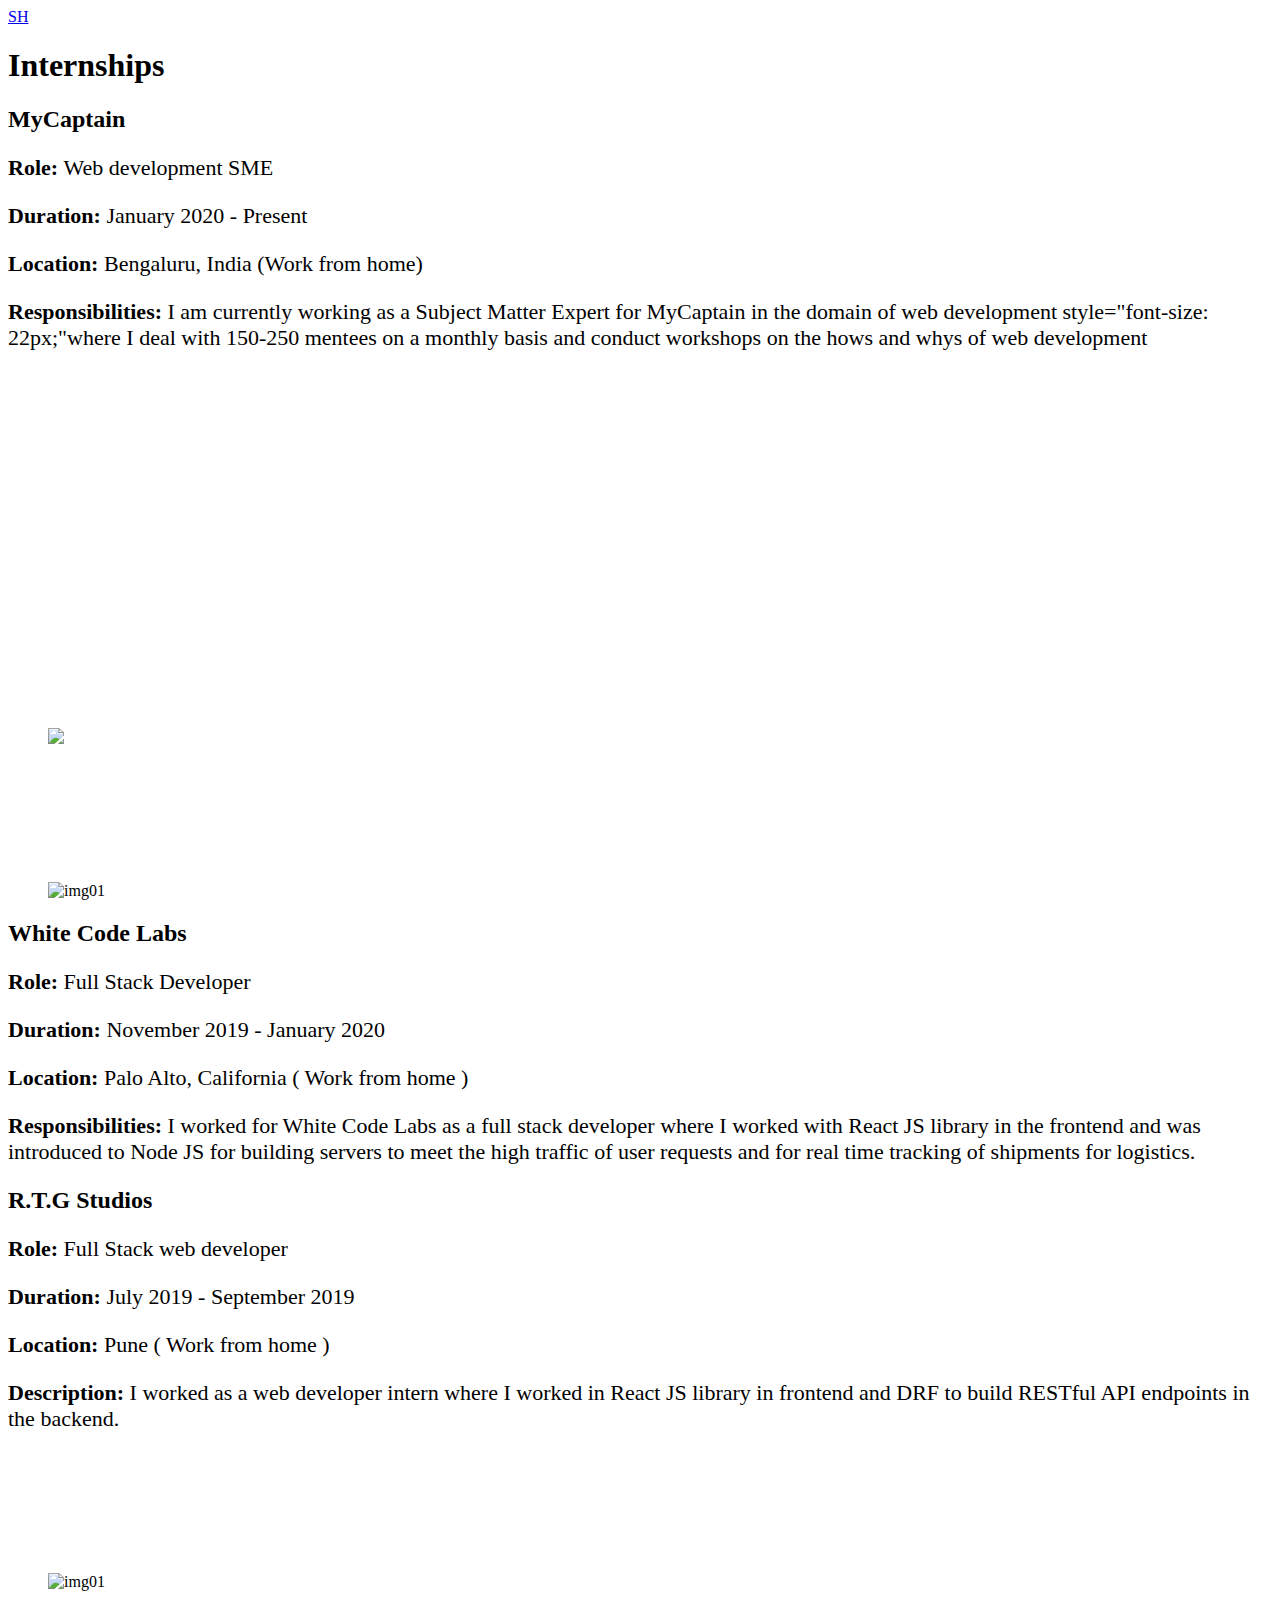
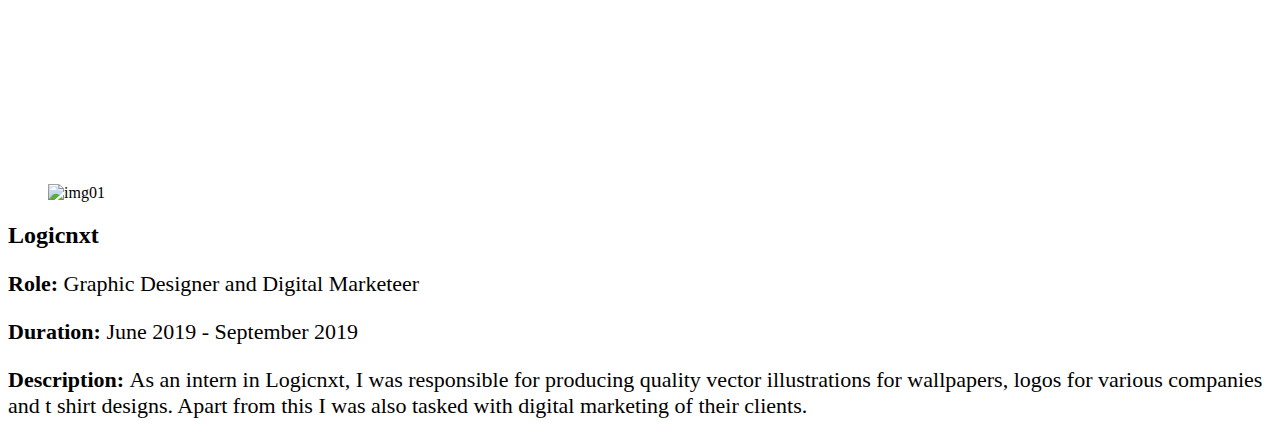
==== views/internships.html @ 4e719bbc "fix: internships text" ====
<!DOCTYPE html>
<html lang="en" class="no-js">

<head>
    <meta charset="UTF-8" />
    <meta http-equiv="X-UA-Compatible" content="IE=edge,chrome=1">
    <meta name="viewport" content="width=device-width, initial-scale=1.0">
    <title>Swarup Hegde : Internships</title>
    <meta name="description" content="Blueprint: On Scroll Effect Layout" />
    <meta name="keywords" content="on scroll, effect, slide in, layout, template, transition, javascript" />
    <link href="https://fonts.googleapis.com/css2?family=Josefin+Sans&display=swap" rel="stylesheet">
    <meta name="author" content="Codrops" />
    <link rel="shortcut icon" href="../favicon.ico">
    <link rel="stylesheet" type="text/css" href="../internships/demo.css" />
    <link rel="stylesheet" type="text/css" href="../internships/component.css" />
    <script src="../internships/modernizr.custom.js"></script>

    <script type="text/javascript">
        var _gaq = _gaq || [];
        _gaq.push(['_setAccount', 'UA-7243260-2']);
        _gaq.push(['_trackPageview']);
        (function () {
            var ga = document.createElement('script'); ga.type = 'text/javascript'; ga.async = true;
            ga.src = ('https:' == document.location.protocol ? 'https://ssl' : 'http://www') + '.google-analytics.com/ga.js';
            var s = document.getElementsByTagName('script')[0]; s.parentNode.insertBefore(ga, s);
        })();
    </script>

</head>

<body>
    <div class="container">
        <header class="clearfix">
            <span><a href="../index.html">SH</a></span>
            <h1>Internships</h1>
            <nav>
                <a href="about-me.html" class="bp-icon bp-icon-prev" data-info="Previous: About "></a>
                <a href="projects.html" class="bp-icon bp-icon-next" data-info="Next: Project"></a>
            </nav>
        </header>
        <div id="cbp-so-scroller" class="cbp-so-scroller">
            <section class="cbp-so-section">
                <article class="cbp-so-side cbp-so-side-left">
                    <h2 class="mycaptain">MyCaptain</h2>
                    <div>
                        <p style="font-size: 22px;"><strong>Role: </strong> Web development SME</p>
                    <p style="font-size: 22px;"><strong>Duration: </strong>January 2020 - Present</p>
                    <p style="font-size: 22px;"><strong>Location: </strong>Bengaluru, India (Work from home)</p>
                    <p style="font-size: 22px;"><strong>Responsibilities: </strong>
                        I am currently working as a Subject Matter Expert for MyCaptain in the domain of
                        web development  style="font-size: 22px;"where I deal with 150-250 mentees on a monthly basis and conduct workshops on
                        the
                        hows and whys of web development </p>
                    </div>
                </article>
                <figure class="cbp-so-side cbp-so-side-right">
                    <img style="margin-top: 30%;"
                        src="https://www.mycaptain.in/assets/static/brand-logo.c238156.2ad089d9334745d2d3c367eaa45263ba.png">
                </figure>
            </section>
            <section class="cbp-so-section">
                <figure class="cbp-so-side cbp-so-side-left">
                    <img style="margin-top: 10%;"
                        src="https://crypto.jobs/storage/company-logos/LnXqc5DDYB2dCfkYuG19ijPNHtLdRj2O6FSY5J5Y.png"
                        alt="img01">
                </figure>
                <article class="cbp-so-side cbp-so-side-right">
                    <h2>White Code Labs</h2>
                    <p style="font-size: 22px;"><strong>Role: </strong>Full Stack Developer</p>
                    <p style="font-size: 22px;"><strong>Duration: </strong>November 2019 - January 2020</p>
                    <p style="font-size: 22px;"><strong>Location: </strong>Palo Alto, California ( Work from home )</p>
                    <p style="font-size: 22px;"><strong>Responsibilities: </strong>
                        I worked for White Code Labs as a full stack developer where I worked with React JS library in
                        the frontend
                        and was introduced to Node JS for building servers to meet the high traffic of user requests and
                        for
                        real time tracking of shipments for logistics. </p>
                </article>
            </section>
            <section class="cbp-so-section">
                <article class="cbp-so-side cbp-so-side-left">
                    <h2>R.T.G Studios</h2>
                    <p style="font-size: 22px;"><strong>Role: </strong>Full Stack web developer</p>
                    <p style="font-size: 22px;"><strong>Duration: </strong>July 2019 - September 2019</p>
                    <p style="font-size: 22px;"><strong>Location: </strong>Pune ( Work from home )</p>
                    <p style="font-size: 22px;"><strong>Description: </strong>
                        I worked as a web developer intern where I worked in React JS library in frontend and DRF to
                        build RESTful API endpoints
                        in the backend. </p>
                </article>
                <figure class="cbp-so-side cbp-so-side-right">
                    <img style="margin-top: 10%;" src="https://img.findmysoft.com/ico/133742.png" alt="img01">
                </figure>
            </section>
            <section class="cbp-so-section">
                <figure class="cbp-so-side cbp-so-side-left">
                    <img style="width: 100%; margin-top: 15%;"
                        src="http://www.logicnxt.com/wp-content/uploads/2019/06/logo-12.png" alt="img01">
                </figure>
                <article class="cbp-so-side cbp-so-side-right">
                    <h2>Logicnxt</h2>
                    <p style="font-size: 22px;"><strong>Role: </strong>Graphic Designer and Digital Marketeer</p>
                    <p style="font-size: 22px;"><strong>Duration: </strong>June 2019 - September 2019</p>
                    <p style="font-size: 22px;"><strong>Description: </strong>
                        As an intern in Logicnxt, I was responsible for producing quality vector illustrations for
                        wallpapers, logos for
                        various companies and t shirt designs. Apart from this I was also tasked with digital marketing
                        of their clients. </p>
                </article>
            </section>

        </div>
    </div>
    <script src="../internships/classie.js"></script>
    <script src="../internships/cbpScroller.js"></script>
    <script>
        new cbpScroller(document.getElementById('cbp-so-scroller'));
    </script>
    <!-- For the demo ad only -->
    <script src="//tympanus.net/codrops/adpacks/demoad.js"></script>
</body>

</html>
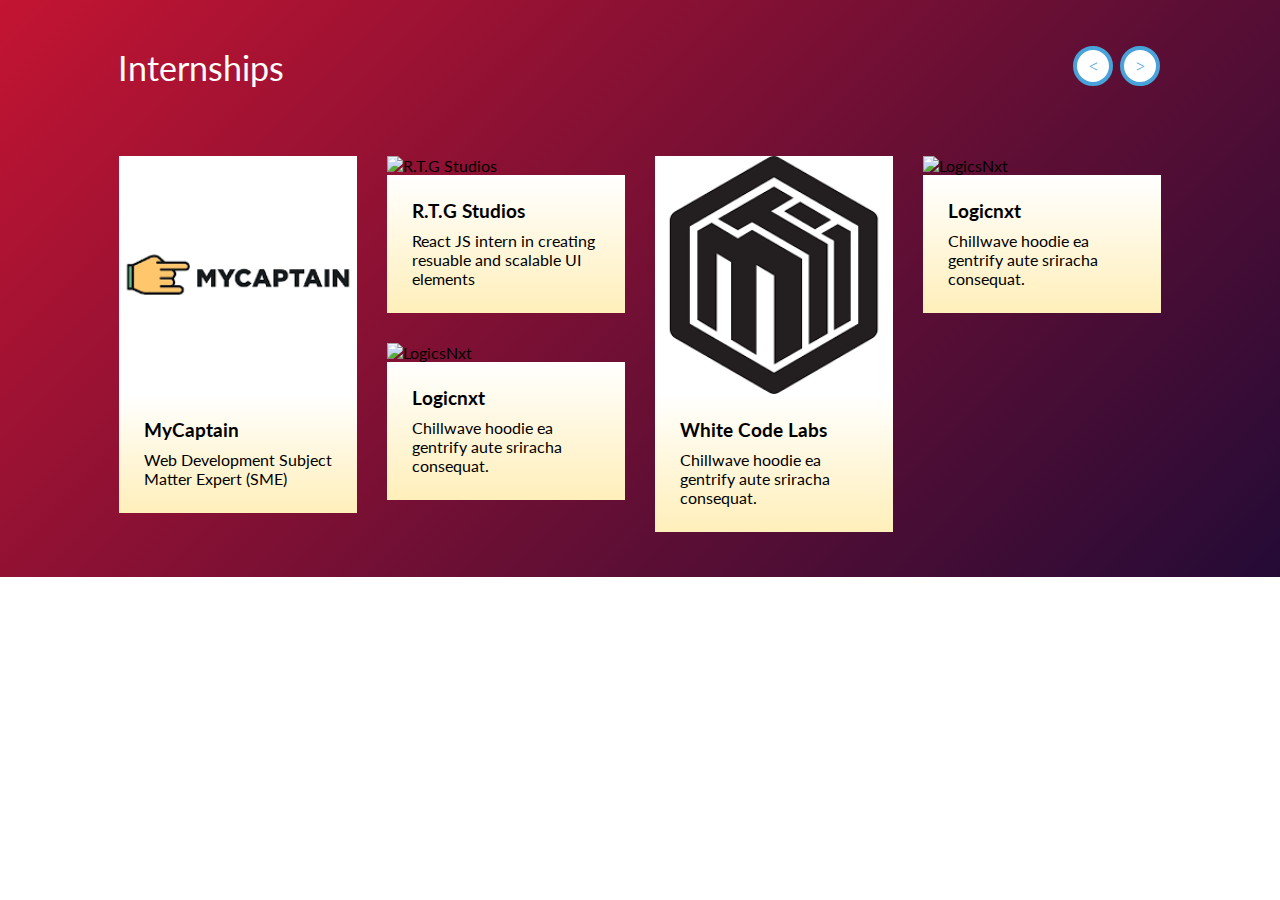
==== commit 24a379a1: "fix: about me and internships section" ====
--- a/views/internships.html
+++ b/views/internships.html
@@ -1,123 +1,141 @@
 <!DOCTYPE html>
 <html lang="en" class="no-js">
+	<head>
+		<meta charset="UTF-8" />
+		<meta http-equiv="X-UA-Compatible" content="IE=edge,chrome=1"> 
+		<meta name="viewport" content="width=device-width, initial-scale=1.0"> 
+		<title>SH: Internships</title>
+		<link rel="shortcut icon" href="../favicon.ico">
+		<link rel="stylesheet" type="text/css" href="../internships/demo.css" />
+		<link rel="stylesheet" type="text/css" href="../internships/component.css" />
+		<script src="../internships/modernizr.custom.js"></script>
 
-<head>
-    <meta charset="UTF-8" />
-    <meta http-equiv="X-UA-Compatible" content="IE=edge,chrome=1">
-    <meta name="viewport" content="width=device-width, initial-scale=1.0">
-    <title>Swarup Hegde : Internships</title>
-    <meta name="description" content="Blueprint: On Scroll Effect Layout" />
-    <meta name="keywords" content="on scroll, effect, slide in, layout, template, transition, javascript" />
-    <link href="https://fonts.googleapis.com/css2?family=Josefin+Sans&display=swap" rel="stylesheet">
-    <meta name="author" content="Codrops" />
-    <link rel="shortcut icon" href="../favicon.ico">
-    <link rel="stylesheet" type="text/css" href="../internships/demo.css" />
-    <link rel="stylesheet" type="text/css" href="../internships/component.css" />
-    <script src="../internships/modernizr.custom.js"></script>
+<script type="text/javascript">
+var _gaq = _gaq || [];
+_gaq.push(['_setAccount', 'UA-7243260-2']);
+_gaq.push(['_trackPageview']);
+(function() {
+var ga = document.createElement('script'); ga.type = 'text/javascript'; ga.async = true;
+ga.src = ('https:' == document.location.protocol ? 'https://ssl' : 'http://www') + '.google-analytics.com/ga.js';
+var s = document.getElementsByTagName('script')[0]; s.parentNode.insertBefore(ga, s);
+})();
+</script>
 
-    <script type="text/javascript">
-        var _gaq = _gaq || [];
-        _gaq.push(['_setAccount', 'UA-7243260-2']);
-        _gaq.push(['_trackPageview']);
-        (function () {
-            var ga = document.createElement('script'); ga.type = 'text/javascript'; ga.async = true;
-            ga.src = ('https:' == document.location.protocol ? 'https://ssl' : 'http://www') + '.google-analytics.com/ga.js';
-            var s = document.getElementsByTagName('script')[0]; s.parentNode.insertBefore(ga, s);
-        })();
-    </script>
+	</head>
+	<body>
+		<div class="container">
+			<header class="clearfix">
+				<h1 style="color: white">Internships</h1>
+				<nav>
+					<a href="./about-me.html" class="bp-icon bp-icon-prev" data-info="About Me"><span>About Me</span></a>
+					<a href="./projects.html" class="bp-icon bp-icon-next" data-info="Projects"><span>Projects</span></a>
+				</nav>
+			</header>
+			<div id="grid-gallery" class="grid-gallery">
+				<section class="grid-wrap">
+					<ul class="grid">
+						<li class="grid-sizer"></li><!-- for Masonry column width -->
+						<li>
+							<figure>
+								<img src="[data-uri]" alt="MyCaptain"/>
+								<figcaption style="background-image: linear-gradient(to top, #FFEFBA, white);"><h3>MyCaptain</h3><p>Web Development Subject Matter Expert (SME)</p></figcaption>
+							</figure>
+                        </li>
+                        <li>
+							<figure>
+								<img src="https://encrypted-tbn0.gstatic.com/images?q=tbn%3AANd9GcTGKQGX0Q3_GBK0COrybAI3duScpeXKUE-Naw&usqp=CAU" alt="R.T.G Studios"/>
+								<figcaption style="background-image: linear-gradient(to top, #FFEFBA, white);"><h3>R.T.G Studios</h3><p>React JS intern in creating resuable and scalable UI elements</p></figcaption>
+							</figure>
+                        </li>
+                        <li>
+							<figure>
+								<img src="[data-uri]" alt="White Code Labs"/>
+								<figcaption style="background-image: linear-gradient(to top, #FFEFBA, white);"><h3>White Code Labs</h3><p>Chillwave hoodie ea gentrify aute sriracha consequat.</p></figcaption>
+							</figure>
+                        </li>
+                        <li>
+							<figure>
+								<img src="https://encrypted-tbn0.gstatic.com/images?q=tbn%3AANd9GcR_j6pD2hvaNRo3dSZSZfoQ8bU8GZWiejlf4w&usqp=CAU" alt="LogicsNxt"/>
+								<figcaption style="background-image: linear-gradient(to top, #FFEFBA, white);"><h3>Logicnxt</h3><p>Chillwave hoodie ea gentrify aute sriracha consequat.</p></figcaption>
+							</figure>
+						</li>
+						<li>
+							<figure>
+								<img src="https://encrypted-tbn0.gstatic.com/images?q=tbn%3AANd9GcR_j6pD2hvaNRo3dSZSZfoQ8bU8GZWiejlf4w&usqp=CAU" alt="LogicsNxt"/>
+								<figcaption style="background-image: linear-gradient(to top, #FFEFBA, white);"><h3>Logicnxt</h3><p>Chillwave hoodie ea gentrify aute sriracha consequat.</p></figcaption>
+							</figure>
+                        </li>
+                       
+					</ul>
+				</section><!-- // grid-wrap -->
+				<section class="slideshow">
+					<ul>
+						<li>
+							<figure>
+								<figcaption>
+									<h3>MyCaptain - The Climber</h3>
+									<p>January 2020 - <br>Having mentored over 1000 mentees in the past 5 months, the internship has provided me, other than precise insight in the domain 
+									of web development, the ability to work under pressure, interact with people of all temperaments and take critical decisions on the fly while delivering
+								to the best of my abilities. </p>
+								</figcaption>
+								<img src="https://www.mycaptain.in/assets/static/brand-logo.c238156.2ad089d9334745d2d3c367eaa45263ba.png" alt="img01"/>
+							</figure>
+						</li>
+						<li>
+							<figure>
+								<figcaption>
+									<h3>R.T.G Studios</h3>
+									<p>Kale chips lomo biodiesel stumptown Godard Tumblr, mustache sriracha tattooed cray aute slow-carb placeat delectus. Letterpress asymmetrical fanny pack art party est pour-over skateboard anim quis, ullamco craft beer.</p>
+								</figcaption>
+								<img src="https://rtgstudios.in/blog/wp-content/uploads/2018/02/yu.png" alt="img01"/>
+							</figure>
+                        </li>
+                        <li>
+							<figure>
+								<figcaption>
+									<h3>White Code Labs</h3>
+									<p>Kale chips lomo biodiesel stumptown Godard Tumblr, mustache sriracha tattooed cray aute slow-carb placeat delectus. Letterpress asymmetrical fanny pack art party est pour-over skateboard anim quis, ullamco craft beer.</p>
+								</figcaption>
+								<img src="https://i.pinimg.com/originals/b0/24/66/b0246605439253984195439ed232feb1.png" alt="img01"/>
+							</figure>
+                        </li>
+                        <li>
+							<figure>
+								<figcaption>
+									<h3>Logicnxt</h3>
+									<p>Kale chips lomo biodiesel stumptown Godard Tumblr, mustache sriracha tattooed cray aute slow-carb placeat delectus. Letterpress asymmetrical fanny pack art party est pour-over skateboard anim quis, ullamco craft beer.</p>
+								</figcaption>
+								<img src="https://lh3.googleusercontent.com/proxy/_Y6f367LA-ZkoxuQLV-JdzNLCl16OE25Hs7AwoVH6bK3xvGMSNoPMyKV8IO1efuwcQz6BidtPGcsdlF1Djdp9VujZ4X6q0GMnax1_ZFP5RwrcrXwAso" alt="img01"/>
+							</figure>
+						</li>
+						<li>
+							<figure>
+								<figcaption>
+									<h3>Logicnxt</h3>
+									<p>Kale chips lomo biodiesel stumptown Godard Tumblr, mustache sriracha tattooed cray aute slow-carb placeat delectus. Letterpress asymmetrical fanny pack art party est pour-over skateboard anim quis, ullamco craft beer.</p>
+								</figcaption>
+								<img src="https://lh3.googleusercontent.com/proxy/_Y6f367LA-ZkoxuQLV-JdzNLCl16OE25Hs7AwoVH6bK3xvGMSNoPMyKV8IO1efuwcQz6BidtPGcsdlF1Djdp9VujZ4X6q0GMnax1_ZFP5RwrcrXwAso" alt="img01"/>
+							</figure>
+                        </li>
+					</ul>
+					<nav>
+						<span class="icon nav-prev"></span>
+						<span class="icon nav-next"></span>
+						<span class="icon nav-close"></span>
+					</nav>
+					<div class="info-keys icon">Navigate with arrow keys</div>
+				</section><!-- // slideshow -->
+			</div><!-- // grid-gallery -->
+		</div>
+		<script src="../internships/imagesloaded.pkgd.min.js"></script>
+		<script src="../internships/masonry.pkgd.min.js"></script>
+		<script src="../internships/classie.js"></script>
+		<script src="../internships/cbpGridGallery.js"></script>
+		<script>
+			new CBPGridGallery( document.getElementById( 'grid-gallery' ) );
+		</script>
+		<!-- For the demo ad only -->   
+<script src="//tympanus.net/codrops/adpacks/demoad.js"></script>
 
-</head>
-
-<body>
-    <div class="container">
-        <header class="clearfix">
-            <span><a href="../index.html">SH</a></span>
-            <h1>Internships</h1>
-            <nav>
-                <a href="about-me.html" class="bp-icon bp-icon-prev" data-info="Previous: About "></a>
-                <a href="projects.html" class="bp-icon bp-icon-next" data-info="Next: Project"></a>
-            </nav>
-        </header>
-        <div id="cbp-so-scroller" class="cbp-so-scroller">
-            <section class="cbp-so-section">
-                <article class="cbp-so-side cbp-so-side-left">
-                    <h2 class="mycaptain">MyCaptain</h2>
-                    <div>
-                        <p style="font-size: 22px;"><strong>Role: </strong> Web development SME</p>
-                    <p style="font-size: 22px;"><strong>Duration: </strong>January 2020 - Present</p>
-                    <p style="font-size: 22px;"><strong>Location: </strong>Bengaluru, India (Work from home)</p>
-                    <p style="font-size: 22px;"><strong>Responsibilities: </strong>
-                        I am currently working as a Subject Matter Expert for MyCaptain in the domain of
-                        web development  style="font-size: 22px;"where I deal with 150-250 mentees on a monthly basis and conduct workshops on
-                        the
-                        hows and whys of web development </p>
-                    </div>
-                </article>
-                <figure class="cbp-so-side cbp-so-side-right">
-                    <img style="margin-top: 30%;"
-                        src="https://www.mycaptain.in/assets/static/brand-logo.c238156.2ad089d9334745d2d3c367eaa45263ba.png">
-                </figure>
-            </section>
-            <section class="cbp-so-section">
-                <figure class="cbp-so-side cbp-so-side-left">
-                    <img style="margin-top: 10%;"
-                        src="https://crypto.jobs/storage/company-logos/LnXqc5DDYB2dCfkYuG19ijPNHtLdRj2O6FSY5J5Y.png"
-                        alt="img01">
-                </figure>
-                <article class="cbp-so-side cbp-so-side-right">
-                    <h2>White Code Labs</h2>
-                    <p style="font-size: 22px;"><strong>Role: </strong>Full Stack Developer</p>
-                    <p style="font-size: 22px;"><strong>Duration: </strong>November 2019 - January 2020</p>
-                    <p style="font-size: 22px;"><strong>Location: </strong>Palo Alto, California ( Work from home )</p>
-                    <p style="font-size: 22px;"><strong>Responsibilities: </strong>
-                        I worked for White Code Labs as a full stack developer where I worked with React JS library in
-                        the frontend
-                        and was introduced to Node JS for building servers to meet the high traffic of user requests and
-                        for
-                        real time tracking of shipments for logistics. </p>
-                </article>
-            </section>
-            <section class="cbp-so-section">
-                <article class="cbp-so-side cbp-so-side-left">
-                    <h2>R.T.G Studios</h2>
-                    <p style="font-size: 22px;"><strong>Role: </strong>Full Stack web developer</p>
-                    <p style="font-size: 22px;"><strong>Duration: </strong>July 2019 - September 2019</p>
-                    <p style="font-size: 22px;"><strong>Location: </strong>Pune ( Work from home )</p>
-                    <p style="font-size: 22px;"><strong>Description: </strong>
-                        I worked as a web developer intern where I worked in React JS library in frontend and DRF to
-                        build RESTful API endpoints
-                        in the backend. </p>
-                </article>
-                <figure class="cbp-so-side cbp-so-side-right">
-                    <img style="margin-top: 10%;" src="https://img.findmysoft.com/ico/133742.png" alt="img01">
-                </figure>
-            </section>
-            <section class="cbp-so-section">
-                <figure class="cbp-so-side cbp-so-side-left">
-                    <img style="width: 100%; margin-top: 15%;"
-                        src="http://www.logicnxt.com/wp-content/uploads/2019/06/logo-12.png" alt="img01">
-                </figure>
-                <article class="cbp-so-side cbp-so-side-right">
-                    <h2>Logicnxt</h2>
-                    <p style="font-size: 22px;"><strong>Role: </strong>Graphic Designer and Digital Marketeer</p>
-                    <p style="font-size: 22px;"><strong>Duration: </strong>June 2019 - September 2019</p>
-                    <p style="font-size: 22px;"><strong>Description: </strong>
-                        As an intern in Logicnxt, I was responsible for producing quality vector illustrations for
-                        wallpapers, logos for
-                        various companies and t shirt designs. Apart from this I was also tasked with digital marketing
-                        of their clients. </p>
-                </article>
-            </section>
-
-        </div>
-    </div>
-    <script src="../internships/classie.js"></script>
-    <script src="../internships/cbpScroller.js"></script>
-    <script>
-        new cbpScroller(document.getElementById('cbp-so-scroller'));
-    </script>
-    <!-- For the demo ad only -->
-    <script src="//tympanus.net/codrops/adpacks/demoad.js"></script>
-</body>
-
-</html>+	</body>
+</html>
--- a/internships/demo.css
+++ b/internships/demo.css
@@ -0,0 +1,180 @@
+/* General Blueprint Style */
+@import url(//fonts.googleapis.com/css?family=Lato:300,400,700);
+@font-face {
+	font-family: 'bpicons';
+	src:url('../fonts/bpicons/bpicons.eot');
+	src:url('../fonts/bpicons/bpicons.eot?#iefix') format('embedded-opentype'),
+		url('../fonts/bpicons/bpicons.woff') format('woff'),
+		url('../fonts/bpicons/bpicons.ttf') format('truetype'),
+		url('../fonts/bpicons/bpicons.svg#bpicons') format('svg');
+	font-weight: normal;
+	font-style: normal;
+} /* Made with http://icomoon.io/ */
+
+*, *:after, *:before { -webkit-box-sizing: border-box; -moz-box-sizing: border-box; box-sizing: border-box; }
+body, html { font-size: 100%; padding: 0; margin: 0;}
+
+/* Clearfix hack by Nicolas Gallagher: http://nicolasgallagher.com/micro-clearfix-hack/ */
+.clearfix:before, .clearfix:after { content: " "; display: table; }
+.clearfix:after { clear: both; }
+
+body {
+    font-family: 'Lato', Calibri, Arial, sans-serif;
+    color: black;
+}
+
+a {
+	color: #f0f0f0;
+	text-decoration: none;
+	outline: none;
+}
+
+.container{
+	background-image: linear-gradient(-45deg, #240b36, #c31432);
+}
+
+a:hover {
+	color: #000;
+}
+
+.container > header {
+	width: 90%;
+	max-width: 69em;
+	margin: 0 auto;
+	padding: 2.875em 1.875em 1.875em;
+}
+
+.container > header h1 {
+	font-size: 2.125em;
+	line-height: 1.3;
+	margin: 0 0 0.6em 0;
+	float: left;
+	font-weight: 400;
+}
+
+.container > header > span {
+	display: block;
+	position: relative;
+	z-index: 200;
+	font-weight: 700;
+	text-transform: uppercase;
+	letter-spacing: 0.5em;
+	padding: 0 0 0.6em 0.1em;
+}
+
+.container > header > span span:after {
+	width: 30px;
+	height: 30px;
+	left: -12px;
+	font-size: 50%;
+	top: -8px;
+	font-size: 75%;
+	position: relative;
+}
+
+.container > header > span span:hover:before {
+	content: attr(data-content);
+	text-transform: none;
+	text-indent: 0;
+	letter-spacing: 0;
+	font-weight: 300;
+	font-size: 110%;
+	padding: 0.8em 1em;
+	line-height: 1.2;
+	text-align: left;
+	left: auto;
+	margin-left: 4px;
+	position: absolute;
+	color: #fff;
+	background: #47a3da;
+}
+
+.container > header nav {
+	float: right;
+	text-align: center;
+}
+
+.container > header nav a {
+	display: inline-block;
+	position: relative;
+	text-align: left;
+	width: 2.5em;
+	height: 2.5em;
+	background: #fff;
+	border-radius: 50%;
+	margin: 0 0.1em;
+	border: 4px solid #47a3da;
+}
+
+.container > header nav a > span {
+	display: none;
+}
+
+.container > header nav a:hover:before {
+	content: attr(data-info);
+	color: #47a3da;
+	position: absolute;
+	width: 600%;
+	top: 120%;
+	text-align: right;
+	right: 0;
+	pointer-events: none;
+}
+
+.container > header nav a:hover {
+	background: #c31432;
+}
+
+.bp-icon:after {
+	font-family: 'bpicons';
+	speak: none;
+	font-style: normal;
+	font-weight: normal;
+	font-variant: normal;
+	text-transform: none;
+	text-align: center;
+	color: #47a3da;
+	-webkit-font-smoothing: antialiased;
+}
+
+.container > header nav .bp-icon:after {
+	position: absolute;
+	top: 0;
+	left: 0;
+	width: 100%;
+	height: 100%;
+	line-height: 2;
+	text-indent: 0;
+}
+
+.container > header nav a:hover:after {
+	color: #fff;
+}
+
+.bp-icon-next:after {
+	content: ">";
+}
+.bp-icon-prev:after {
+	content: "<";
+}
+
+@media screen and (max-width: 55em) {
+
+	.container > header h1,
+	.container > header nav {
+		float: none;
+	}
+
+	.container > header > span,
+	.container > header h1 {
+		text-align: center;
+	}
+
+	.container > header nav {
+		margin: 0 auto;
+	}
+
+	.container > header > span {
+		text-indent: 30px;
+	}
+}--- a/internships/component.css
+++ b/internships/component.css
@@ -0,0 +1,299 @@
+@font-face {
+	font-family: 'fontawesome';
+	src:url('../fonts/fontawesome/fontawesome.eot?-e43dk9');
+	src:url('../fonts/fontawesome/fontawesome.eot?#iefix-e43dk9') format('embedded-opentype'),
+		url('../fonts/fontawesome/fontawesome.woff?-e43dk9') format('woff'),
+		url('../fonts/fontawesome/fontawesome.ttf?-e43dk9') format('truetype'),
+		url('../fonts/fontawesome/fontawesome.svg?-e43dk9#fontawesome') format('svg');
+	font-weight: normal;
+	font-style: normal;
+} /* Made with http://icomoon.io/app */
+
+/* General style */
+.grid-gallery ul {
+	list-style: none;
+	margin: 0;
+	padding: 0;
+}
+
+.grid-gallery figure {
+	margin: 0;
+}
+
+.grid-gallery figure img {
+	display: block;
+	width: 100%;
+}
+
+.grid-gallery figcaption h3 {
+	margin: 0;
+	padding: 0 0 0.5em;
+}
+
+.grid-gallery figcaption p {
+	margin: 0;
+}
+
+/* Grid style */
+.grid-wrap {
+	max-width: 69em;
+	margin: 0 auto;
+	padding: 0 1em 1.875em;
+}
+
+.grid {
+	margin: 0 auto;
+}
+
+.grid li {
+	width: 25%;
+	float: left;
+	cursor: pointer;
+}
+
+.grid figure {
+	padding: 15px;
+	-webkit-transition: opacity 0.2s;
+	transition: opacity 0.2s;
+}
+
+.grid li:hover figure {
+	opacity: 0.7;
+}
+
+.grid figcaption {
+	background: #e4e4e4;
+	padding: 25px;
+}
+
+/* Slideshow style */
+.slideshow {
+	position: fixed;
+	background: rgba(0,0,0,0.6);
+	width: 100%;
+	height: 100%;
+	top: 0;
+	left: 0;
+	z-index: 500;
+	opacity: 0;
+	visibility: hidden;
+	overflow: hidden;
+	-webkit-perspective: 1000px;
+	perspective: 1000px;
+	-webkit-transition: opacity 0.5s, visibility 0s 0.5s;
+	transition: opacity 0.5s, visibility 0s 0.5s;
+}
+
+.slideshow-open .slideshow {
+	opacity: 1;
+	visibility: visible;
+	-webkit-transition: opacity 0.5s;
+	transition: opacity 0.5s;
+}
+
+.slideshow ul {
+	width: 100%;
+	height: 100%;
+	-webkit-transform-style: preserve-3d;
+	transform-style: preserve-3d;
+	-webkit-transform: translate3d(0,0,150px);
+	transform: translate3d(0,0,150px);
+	-webkit-transition: -webkit-transform 0.5s;
+	transition: transform 0.5s;
+}
+
+.slideshow ul.animatable li {
+	-webkit-transition: -webkit-transform 0.5s;
+	transition: transform 0.5s;
+}
+
+.slideshow-open .slideshow ul {
+	-webkit-transform: translate3d(0,0,0);
+	transform: translate3d(0,0,0);
+}
+
+.slideshow li {
+	width: 660px;
+	height: 560px;
+	position: absolute;
+	top: 50%;
+	left: 50%;
+	margin: -280px 0 0 -330px;
+	visibility: hidden;
+}
+
+.slideshow li.show {
+	visibility: visible;
+}
+
+.slideshow li:after {
+	content: '';
+	position: absolute;
+	width: 100%;
+	height: 100%;
+	top: 0;
+	left: 0;
+	background: rgba(255,255,255,0.8);
+	-webkit-transition: opacity 0.3s;
+	transition: opacity 0.3s;
+}
+
+.slideshow li.current:after {
+	visibility: hidden;
+	opacity: 0;
+	-webkit-transition: opacity 0.3s, visibility 0s 0.3s;
+	transition: opacity 0.3s, visibility 0s 0.3s;
+}
+
+.slideshow figure {
+	width: 100%;
+	height: 100%;
+	background-image: linear-gradient(-135deg, #FFEFBA, white);
+	border: 50px solid #FFEFBA;
+	overflow: hidden;
+}
+
+.slideshow figcaption {
+	padding: 20px;
+}
+
+.slideshow figcaption h3 {
+	font-weight: 300;
+	font-size: 200%;
+}
+
+/* Navigation */
+.slideshow nav span {
+	position: fixed;
+	z-index: 1000;
+	color: #59656c;
+	text-align: center;
+	padding: 3%;
+	cursor: pointer;
+	font-size: 2.2em;
+}
+
+.slideshow nav span.nav-prev,
+.slideshow nav span.nav-next {
+	top: 50%;
+	-webkit-transform: translateY(-50%);
+	transform: translateY(-50%);
+}
+
+.slideshow nav span.nav-next {
+	right: 0;
+}
+
+.slideshow nav span.nav-close {
+	top: 0;
+	right: 0;
+	padding: 0.5em 1em;
+	color: #31373a;
+}
+
+.icon:before,
+.icon:after {
+	font-family: 'fontawesome';
+	speak: none;
+	font-style: normal;
+	font-weight: normal;
+	font-variant: normal;
+	text-transform: none;
+	line-height: 1;
+	-webkit-font-smoothing: antialiased;
+	-moz-osx-font-smoothing: grayscale;
+}
+
+span.nav-prev:before {
+	content: "<";
+}
+
+span.nav-next:before  {
+	content: ">";
+}
+
+span.nav-close:before {
+	content: "x";
+}
+
+/* Info on arrow key navigation */
+.info-keys {
+	position: fixed;
+	top: 10px;
+	left: 10px;
+	width: 60px;
+	font-size: 8px;
+	padding-top: 20px;
+	text-transform: uppercase;
+	color: #fff;
+	letter-spacing: 1px;
+	text-align: center;
+}
+
+.info-keys:before,
+.info-keys:after {
+	position: absolute;
+	top: 0;
+	width: 16px;
+	height: 16px;
+	border: 1px solid #fff;
+	text-align: center;
+	line-height: 14px;
+	font-size: 12px;
+}
+
+.info-keys:before {
+	left: 10px;
+	content: "<";
+}
+
+.info-keys:after {
+	right: 10px;
+	content: ">";
+}
+
+/* Example media queries (reduce number of columns and change slideshow layout) */
+
+@media screen and (max-width: 60em) {
+	/* responsive columns; see "Element sizing" on http://masonry.desandro.com/options.html */
+	.grid li {
+		width: 33.3%;
+	}
+
+	.slideshow li {
+		width: 100%;
+		height: 100%;
+		top: 0;
+		left: 0;
+		margin: 0;
+	}
+
+	.slideshow li figure img {
+		width: auto;
+		margin: 0 auto;
+		max-width: 100%;
+	}
+
+	.slideshow nav span,
+	.slideshow nav span.nav-close {
+		font-size: 1.8em;
+		padding: 0.3em;
+	}
+
+	.info-keys {
+		display: none;
+	}
+
+}
+
+@media screen and (max-width: 35em) {
+	.grid li {
+		width: 50%;
+	}
+}
+
+@media screen and (max-width: 24em) {
+	.grid li {
+		width: 100%;
+	}
+}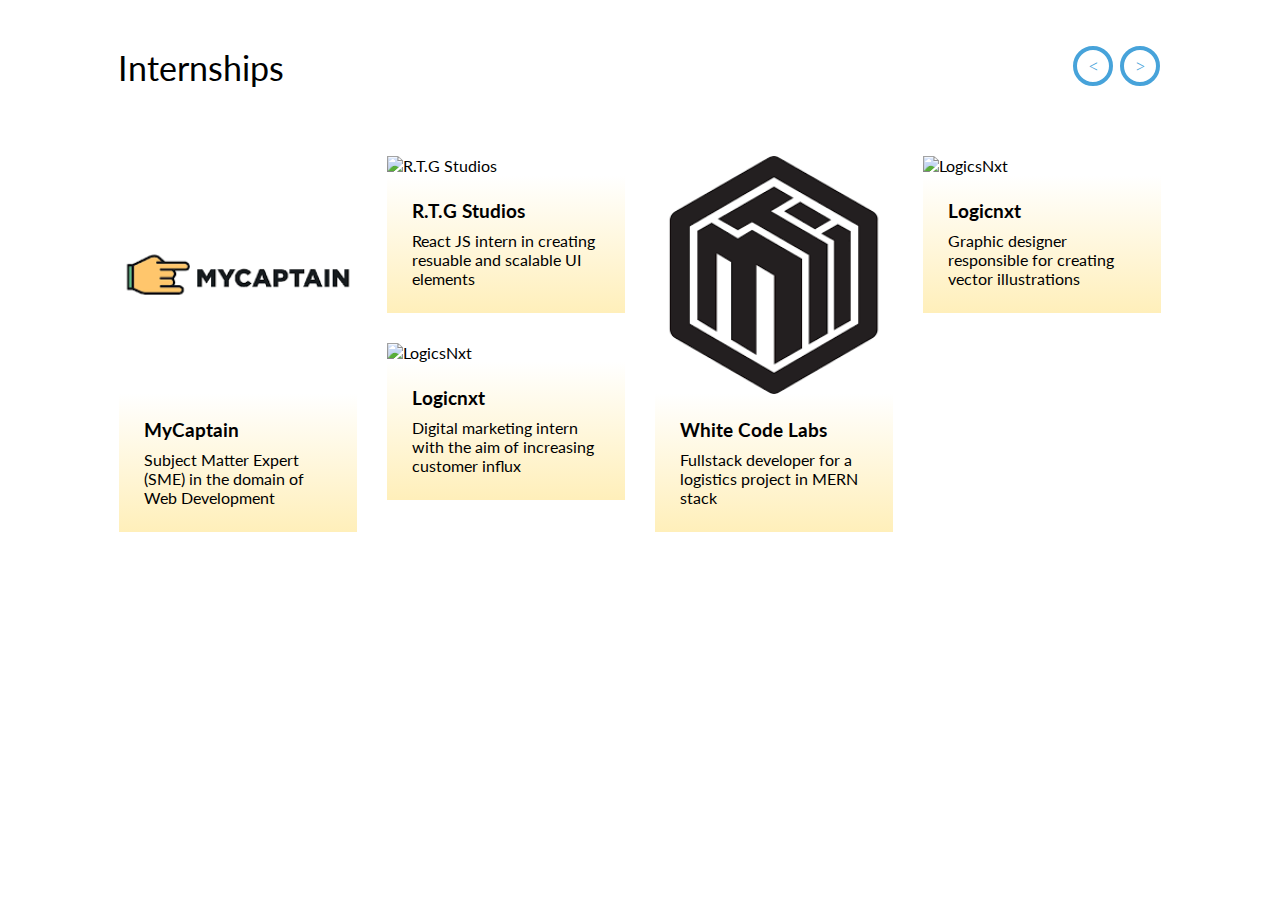
==== commit 8cb88d0c: "fix: final changes to beta ui" ====
--- a/views/internships.html
+++ b/views/internships.html
@@ -25,7 +25,7 @@
 	<body>
 		<div class="container">
 			<header class="clearfix">
-				<h1 style="color: white">Internships</h1>
+				<h1>Internships</h1>
 				<nav>
 					<a href="./about-me.html" class="bp-icon bp-icon-prev" data-info="About Me"><span>About Me</span></a>
 					<a href="./projects.html" class="bp-icon bp-icon-next" data-info="Projects"><span>Projects</span></a>
@@ -38,7 +38,7 @@
 						<li>
 							<figure>
 								<img src="[data-uri]" alt="MyCaptain"/>
-								<figcaption style="background-image: linear-gradient(to top, #FFEFBA, white);"><h3>MyCaptain</h3><p>Web Development Subject Matter Expert (SME)</p></figcaption>
+								<figcaption style="background-image: linear-gradient(to top, #FFEFBA, white);"><h3>MyCaptain</h3><p>Subject Matter Expert (SME) in the domain of Web Development</p></figcaption>
 							</figure>
                         </li>
                         <li>
@@ -50,19 +50,19 @@
                         <li>
 							<figure>
 								<img src="[data-uri]" alt="White Code Labs"/>
-								<figcaption style="background-image: linear-gradient(to top, #FFEFBA, white);"><h3>White Code Labs</h3><p>Chillwave hoodie ea gentrify aute sriracha consequat.</p></figcaption>
+								<figcaption style="background-image: linear-gradient(to top, #FFEFBA, white);"><h3>White Code Labs</h3><p>Fullstack developer for a logistics project in MERN stack</p></figcaption>
 							</figure>
                         </li>
                         <li>
 							<figure>
 								<img src="https://encrypted-tbn0.gstatic.com/images?q=tbn%3AANd9GcR_j6pD2hvaNRo3dSZSZfoQ8bU8GZWiejlf4w&usqp=CAU" alt="LogicsNxt"/>
-								<figcaption style="background-image: linear-gradient(to top, #FFEFBA, white);"><h3>Logicnxt</h3><p>Chillwave hoodie ea gentrify aute sriracha consequat.</p></figcaption>
+								<figcaption style="background-image: linear-gradient(to top, #FFEFBA, white);"><h3>Logicnxt</h3><p>Graphic designer responsible for creating vector illustrations</p></figcaption>
 							</figure>
 						</li>
 						<li>
 							<figure>
 								<img src="https://encrypted-tbn0.gstatic.com/images?q=tbn%3AANd9GcR_j6pD2hvaNRo3dSZSZfoQ8bU8GZWiejlf4w&usqp=CAU" alt="LogicsNxt"/>
-								<figcaption style="background-image: linear-gradient(to top, #FFEFBA, white);"><h3>Logicnxt</h3><p>Chillwave hoodie ea gentrify aute sriracha consequat.</p></figcaption>
+								<figcaption style="background-image: linear-gradient(to top, #FFEFBA, white);"><h3>Logicnxt</h3><p>Digital marketing intern with the aim of increasing customer influx</p></figcaption>
 							</figure>
                         </li>
                        
--- a/internships/demo.css
+++ b/internships/demo.css
@@ -30,7 +30,7 @@
 }
 
 .container{
-	background-image: linear-gradient(-45deg, #240b36, #c31432);
+	background: white;
 }
 
 a:hover {
--- a/internships/component.css
+++ b/internships/component.css
@@ -148,9 +148,10 @@
 .slideshow figure {
 	width: 100%;
 	height: 100%;
-	background-image: linear-gradient(-135deg, #FFEFBA, white);
-	border: 50px solid #FFEFBA;
+	background-image: linear-gradient(to bottom, #240b36, #c31432);
+	border: 50px solid #240b36;
 	overflow: hidden;
+	color: #FFBBAA;
 }
 
 .slideshow figcaption {
@@ -188,7 +189,7 @@
 	top: 0;
 	right: 0;
 	padding: 0.5em 1em;
-	color: #31373a;
+	color: white;
 }
 
 .icon:before,
